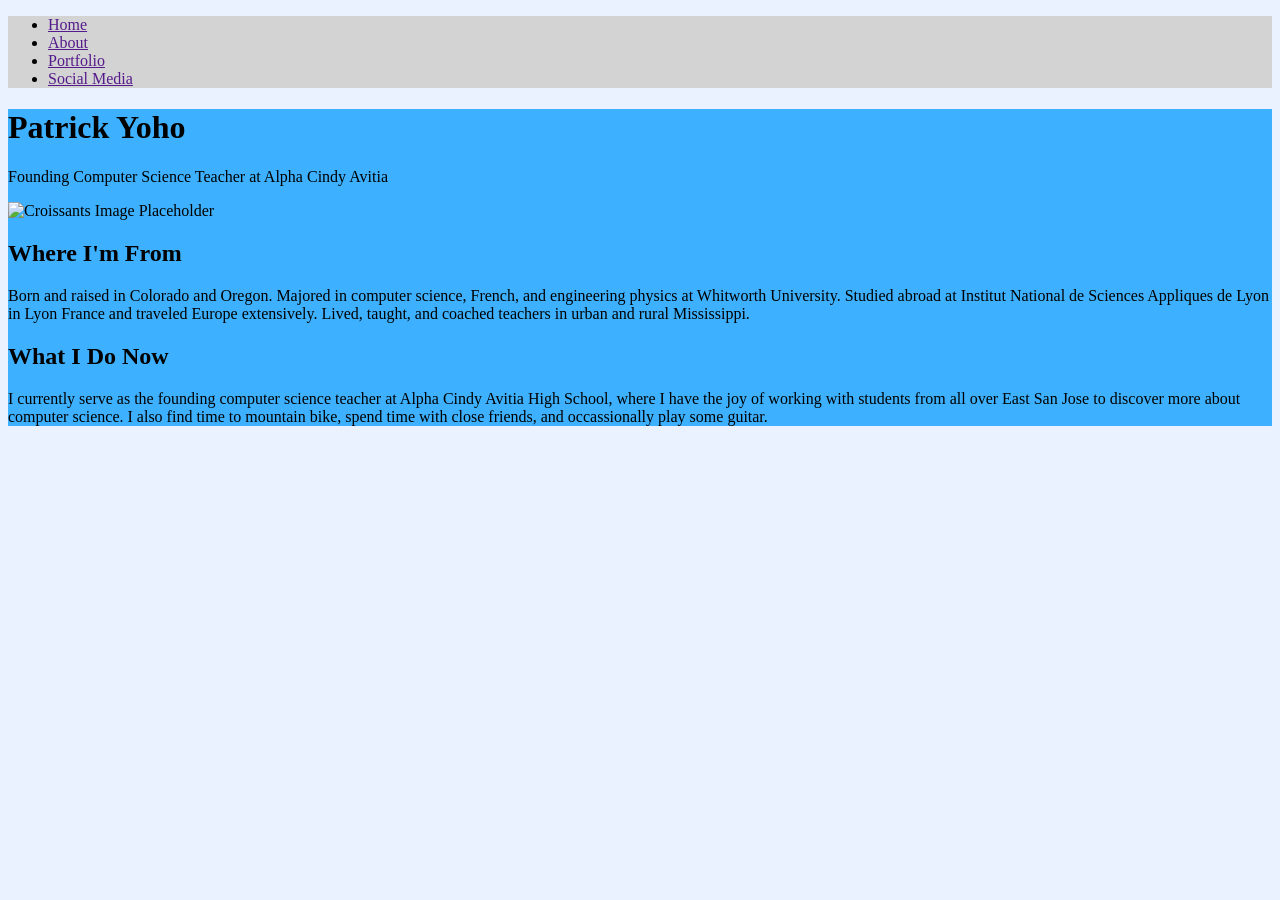
==== index.html @ 8a081e6e "Initial 90s Webpage Commit" ====
<!DOCTYPE html>
<html>
    <head>
        <meta charset="utf-8">
        <title>Patrick Yoho</title>
        
        <style>
            #navbar {
                background-color:lightgray;
            }
            body {
                background-color:rgb(235, 242, 255);
            }
            #main {
                background-color:rgb(61, 177, 255);
            }
            #footer {
                background-color:gray;
            }
        </style>
    </head>
    <body>
        <div id="navbar">
            <ul>
                <li><a href="">Home</a></li>
                <li><a href="">About</a></li>
                <li><a href="">Portfolio</a></li>
                <li><a href="">Social Media</a></li>
            </ul>
        </div>
        
        <div id="main">
            <h1>Patrick Yoho</h1>
            <p>
                Founding Computer Science Teacher at Alpha Cindy Avitia
            </p>
            
            <img src="https://www.kasandbox.org/programming-images/food/croissant.png" alt="Croissants Image Placeholder">
            
            
            
            <h2>Where I'm From</h2>
            <p>
                Born and raised in Colorado and Oregon. Majored in computer science, French, and engineering physics at Whitworth University. Studied abroad at Institut National de Sciences Appliques de Lyon in Lyon France and traveled Europe extensively. Lived, taught, and coached teachers in urban and rural Mississippi.
            </p>
            
            <h2>What I Do Now</h2>
            <p>
                I currently serve as the founding computer science teacher at Alpha Cindy Avitia High School, where I have the joy of working with students from all over East San Jose to discover more about computer science. I also find time to mountain bike, spend time with close friends, and occassionally play some guitar.
            </p>
            
        </div>
        
        <div id="footer">
            
        </div>


    </body>
</html>
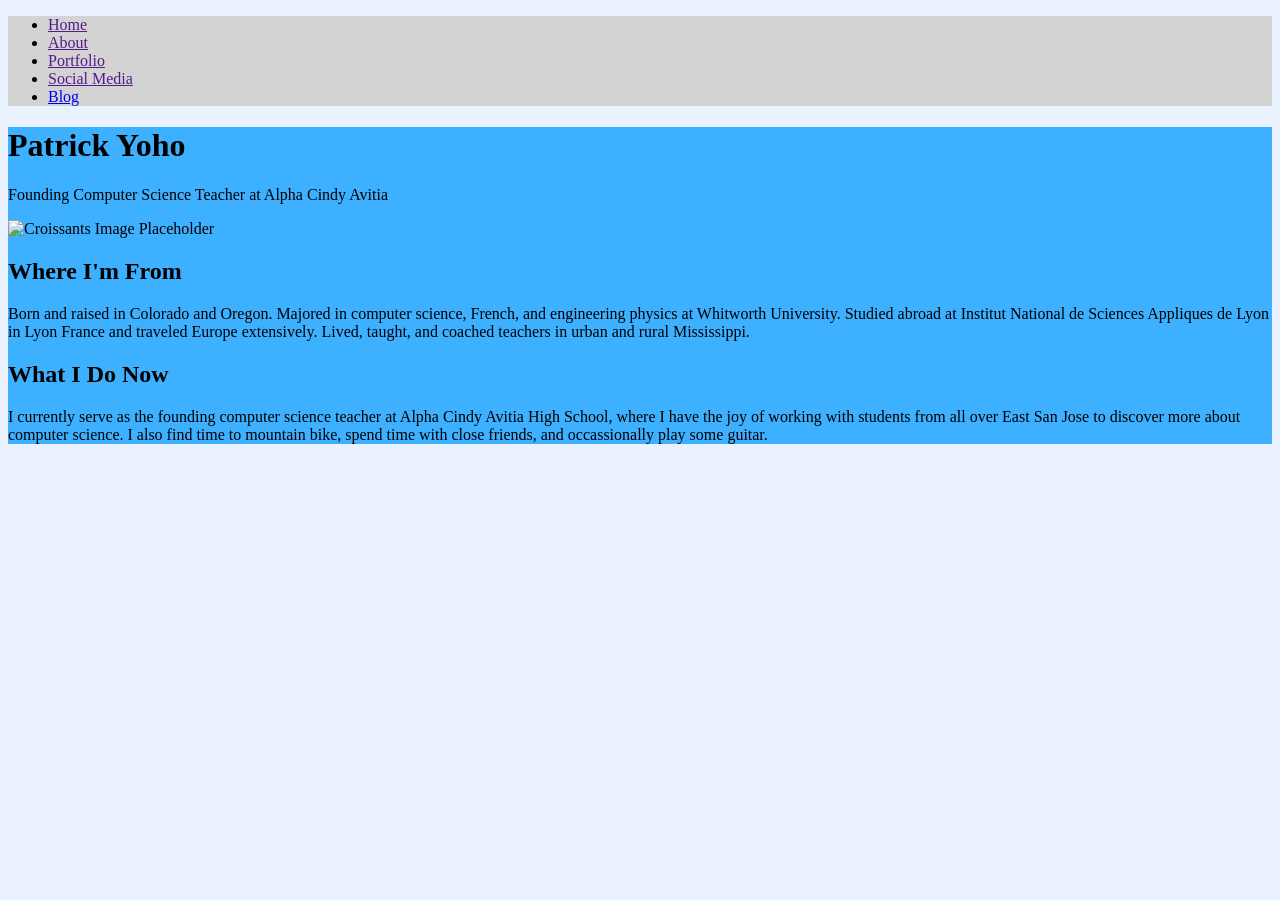
==== commit 667f2670: "Blog Post 1" ====
--- a/index.html
+++ b/index.html
@@ -26,6 +26,7 @@
                 <li><a href="">About</a></li>
                 <li><a href="">Portfolio</a></li>
                 <li><a href="">Social Media</a></li>
+                <li><a href="./blog.html">Blog</a></li>
             </ul>
         </div>
         
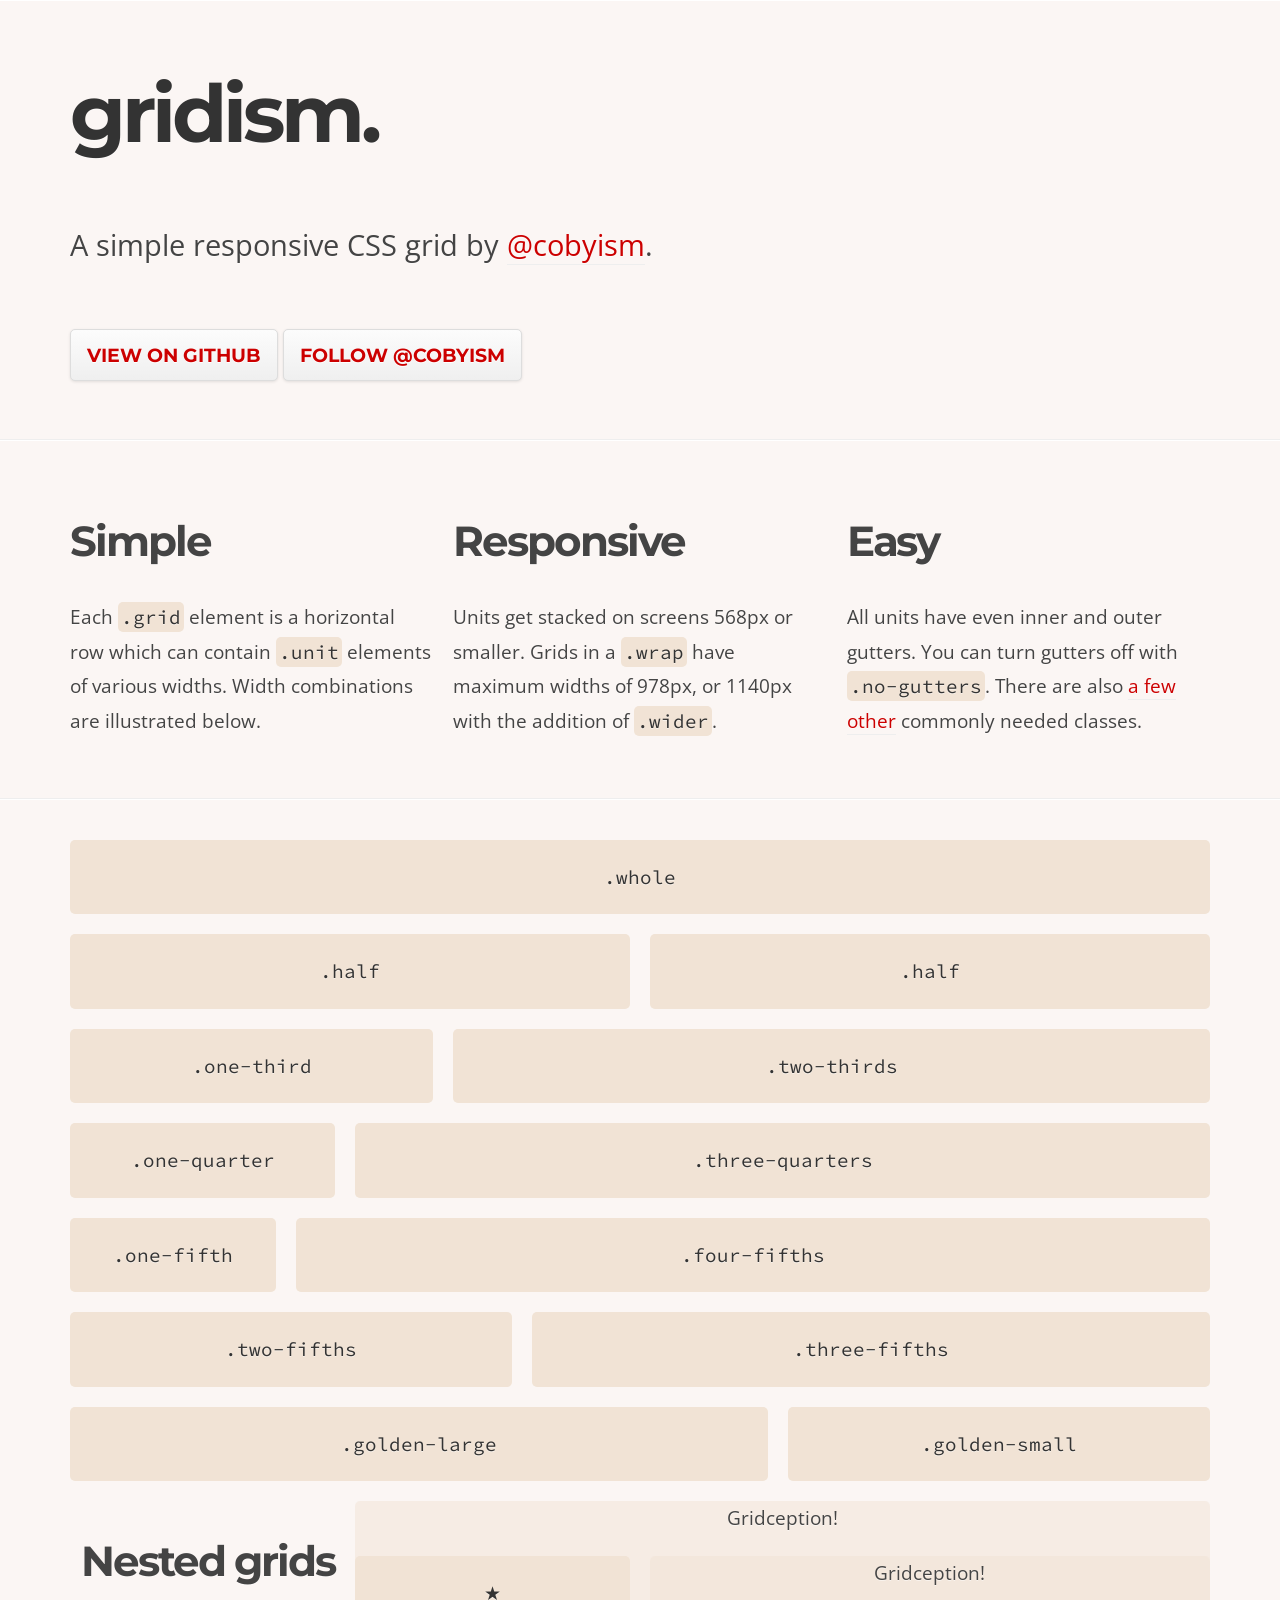
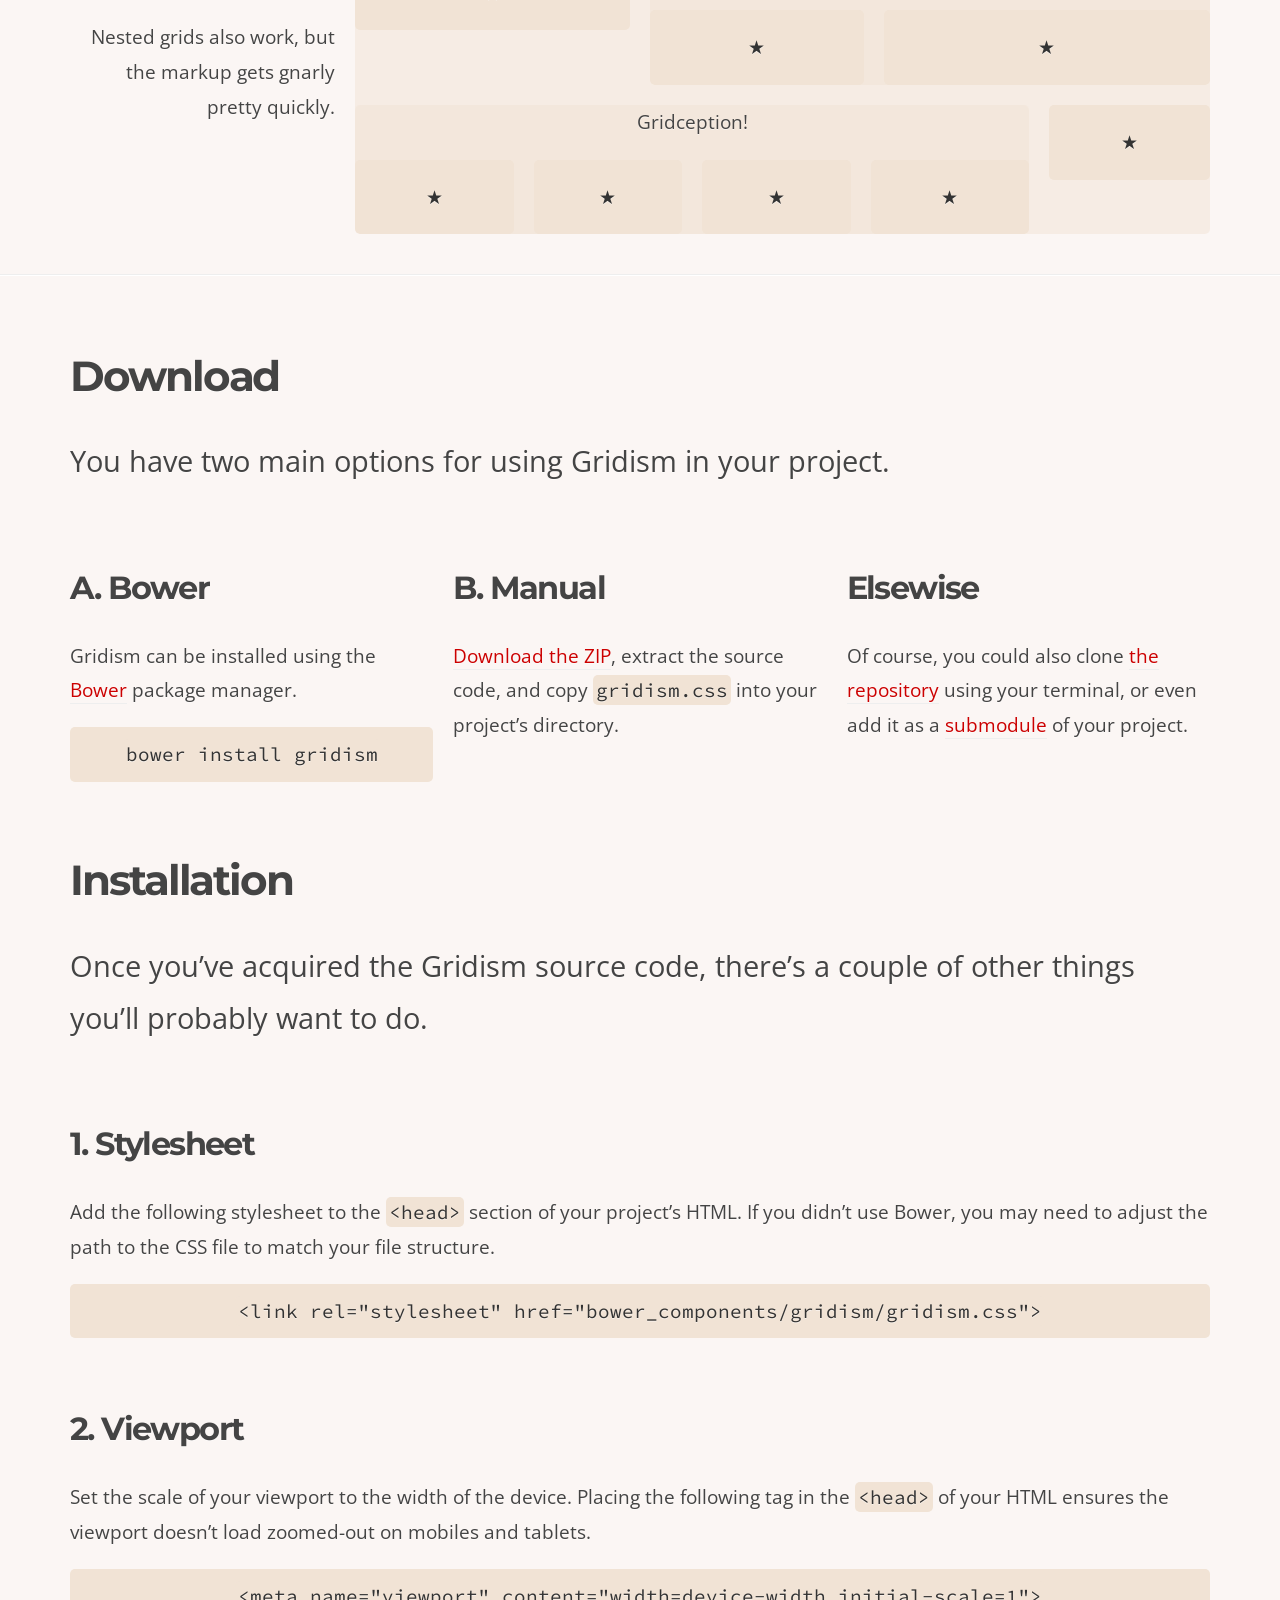
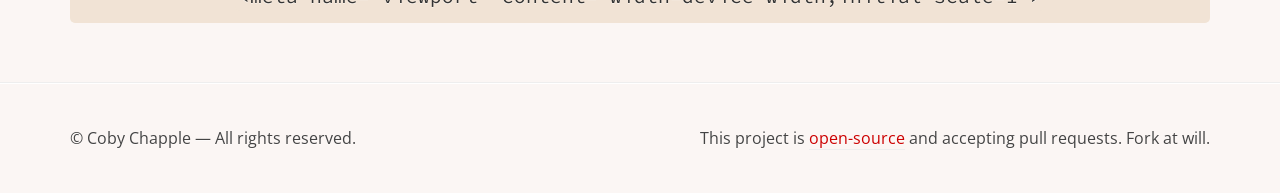
==== commit 8847500a: "Contact.html added" ====
--- a/index.html
+++ b/index.html
@@ -1,61 +1,262 @@
-<!DOCTYPE html>
-<html>
-    <head>
-        <meta charset="utf-8">
-        <title>Patrick Yoho</title>
-        
-        <style>
-            #navbar {
-                background-color:lightgray;
-            }
-            body {
-                background-color:rgb(235, 242, 255);
-            }
-            #main {
-                background-color:rgb(61, 177, 255);
-            }
-            #footer {
-                background-color:gray;
-            }
-        </style>
-    </head>
-    <body>
-        <div id="navbar">
-            <ul>
-                <li><a href="">Home</a></li>
-                <li><a href="">About</a></li>
-                <li><a href="">Portfolio</a></li>
-                <li><a href="">Social Media</a></li>
-                <li><a href="./blog.html">Blog</a></li>
-            </ul>
-        </div>
-        
-        <div id="main">
-            <h1>Patrick Yoho</h1>
-            <p>
-                Founding Computer Science Teacher at Alpha Cindy Avitia
-            </p>
-            
-            <img src="https://www.kasandbox.org/programming-images/food/croissant.png" alt="Croissants Image Placeholder">
-            
-            
-            
-            <h2>Where I'm From</h2>
-            <p>
-                Born and raised in Colorado and Oregon. Majored in computer science, French, and engineering physics at Whitworth University. Studied abroad at Institut National de Sciences Appliques de Lyon in Lyon France and traveled Europe extensively. Lived, taught, and coached teachers in urban and rural Mississippi.
-            </p>
-            
-            <h2>What I Do Now</h2>
-            <p>
-                I currently serve as the founding computer science teacher at Alpha Cindy Avitia High School, where I have the joy of working with students from all over East San Jose to discover more about computer science. I also find time to mountain bike, spend time with close friends, and occassionally play some guitar.
-            </p>
-            
-        </div>
-        
-        <div id="footer">
-            
-        </div>
-
-
-    </body>
-</html>+<!DOCTYPE HTML>
+<html lang="en-US">
+<head>
+  <meta charset="UTF-8">
+  <meta name="viewport" content="width=device-width,initial-scale=1">
+  <title>Gridism • a simple responsive CSS grid by @cobyism</title>
+  
+  <script src="//cdn.optimizely.com/js/2350390699.js"></script>
+  
+  <link href='http://fonts.googleapis.com/css?family=Source+Code+Pro|Montserrat:700|Open+Sans:300italic,400italic,700italic,400,300,700' rel='stylesheet' type='text/css'>
+  <link rel="stylesheet" href="gridism.css">
+  <link rel="stylesheet" href="css/normalize.css">
+  <link rel="stylesheet" href="css/style.css">
+</head>
+<body class="wrap wider">
+
+  <header>
+    <div class="grid">
+      <div class="unit whole center-on-mobiles">
+        <h1><a href="http://cobyism.com/gridism">gridism.</a></h1>
+        <p class="lead">A simple responsive CSS&nbsp;grid by&nbsp;<a href="http://cobyism.com">@cobyism</a>.</p>
+        <p>
+          <a href="https://github.com/cobyism/gridism" class="button">View on GitHub</a>
+          <a href="https://twitter.com/cobyism" class="button" target="_blank">Follow @cobyism</a>
+        </p>
+      </div>
+    </div>
+  </header>
+
+  <section class="instructions">
+    <div class="grid">
+      <div class="unit one-third">
+        <h2>Simple</h2>
+        <p>
+          Each <code>.grid</code> element is a horizontal row which can contain
+          <code>.unit</code> elements of various widths.
+          Width combinations are illustrated&nbsp;below.
+        </p>
+      </div>
+      <div class="unit one-third">
+        <h2>Responsive</h2>
+        <p>
+          Units get stacked on screens 568px or smaller.
+          Grids in a <code>.wrap</code> have maximum widths of 978px, or 1140px
+          with the addition of <code>.wider</code>.
+        </p>
+      </div>
+      <div class="unit one-third">
+        <h2>Easy</h2>
+        <p>
+          All units have even inner and outer gutters.
+          You can turn gutters off with <code>.no-gutters</code>.
+          There are also <a href="https://github.com/cobyism/gridism/blob/gh-pages/gridism.css">a few other</a> commonly needed&nbsp;classes.
+        </p>
+      </div>
+    </div>
+  </section>
+
+  <section class="demo">
+    <div class="grid">
+      <div class="unit whole">
+        <pre>.whole</pre>
+      </div>
+    </div>
+    <div class="grid">
+      <div class="unit half">
+        <pre>.half</pre>
+      </div>
+      <div class="unit half">
+        <pre>.half</pre>
+      </div>
+    </div>
+    <div class="grid">
+      <div class="unit one-third">
+        <pre>.one-third</pre>
+      </div>
+      <div class="unit two-thirds">
+        <pre>.two-thirds</pre>
+      </div>
+    </div>
+    <div class="grid">
+      <div class="unit one-quarter">
+        <pre>.one-quarter</pre>
+      </div>
+      <div class="unit three-quarters">
+        <pre>.three-quarters</pre>
+      </div>
+    </div>
+    <div class="grid">
+      <div class="unit one-fifth">
+        <pre>.one-fifth</pre>
+      </div>
+      <div class="unit four-fifths">
+        <pre>.four-fifths</pre>
+      </div>
+    </div>
+    <div class="grid">
+      <div class="unit two-fifths">
+        <pre>.two-fifths</pre>
+      </div>
+      <div class="unit three-fifths">
+        <pre>.three-fifths</pre>
+      </div>
+    </div>
+    <div class="grid">
+      <div class="unit golden-large">
+        <pre>.golden-large</pre>
+      </div>
+      <div class="unit golden-small">
+        <pre>.golden-small</pre>
+      </div>
+    </div>
+    <div class="grid">
+      <div class="unit one-quarter align-right center-on-mobiles">
+        <h2>Nested grids</h2>
+        <p>Nested grids also work, but the markup gets gnarly pretty&nbsp;quickly.</p>
+      </div>
+      <div class="unit three-quarters">
+        <div class="grid">
+          <div class="unit whole">
+            <p class="align-center">Gridception!</p>
+          </div>
+        </div>
+        <div class="grid">
+          <div class="unit one-third">
+            <pre>★</pre>
+          </div>
+          <div class="unit two-thirds">
+            <div class="grid">
+              <div class="unit whole">
+                <p class="align-center">Gridception!</p>
+              </div>
+            </div>
+            <div class="grid">
+              <div class="unit two-fifths">
+                <pre>★</pre>
+              </div>
+              <div class="unit three-fifths">
+                <pre>★</pre>
+              </div>
+            </div>
+          </div>
+        </div>
+        <div class="grid">
+          <div class="unit four-fifths">
+            <div class="grid">
+              <div class="unit whole">
+                <p class="align-center">Gridception!</p>
+              </div>
+            </div>
+            <div class="grid">
+              <div class="unit one-quarter">
+                <pre>★</pre>
+              </div>
+              <div class="unit one-quarter">
+                <pre>★</pre>
+              </div>
+              <div class="unit one-quarter">
+                <pre>★</pre>
+              </div>
+              <div class="unit one-quarter">
+                <pre>★</pre>
+              </div>
+            </div>
+          </div>
+          <div class="unit one-fifth">
+            <pre>★</pre>
+          </div>
+        </div>
+      </div>
+    </div>
+  </section>
+
+  <section class="usage">
+    <div class="grid">
+      <div class="unit whole">
+        <h2>Download</h2>
+        <p class="lead">You have two main options for using Gridism in your&nbsp;project.</p>
+      </div>
+    </div>
+    <div class="grid">
+      <div class="unit one-third">
+        <h3>A. Bower</h3>
+        <p>Gridism can be installed using the <a href="http://bower.io">Bower</a> package&nbsp;manager.</p>
+        <pre><code>bower install gridism</code></pre>
+      </div>
+      <div class="unit one-third">
+        <h3>B. Manual</h3>
+        <p><a href="https://github.com/cobyism/gridism/archive/gh-pages.zip">Download the ZIP</a>, extract the source code, and copy <code>gridism.css</code> into your project’s&nbsp;directory.</p>
+      </div>
+      <div class="unit one-third">
+        <h3>Elsewise</h3>
+        <p>Of course, you could also clone <a href="https://github.com/cobyism/gridism">the repository</a> using your terminal, or even add it as a <a href="http://git-scm.com/book/en/Git-Tools-Submodules">submodule</a> of your&nbsp;project.</p>
+      </div>
+    </div>
+    <div class="grid">
+      <div class="unit whole">
+        <h2>Installation</h2>
+        <p class="lead">Once you’ve acquired the Gridism source code, there’s a couple of other things you’ll&nbsp;probably want&nbsp;to&nbsp;do.</p>
+      </div>
+    </div>
+    <div class="grid">
+      <div class="unit whole">
+        <h3>1. Stylesheet</h3>
+        <p>Add the following stylesheet to the <code>&lt;head&gt;</code> section of your project’s HTML. If you didn’t use Bower, you may need to adjust the path to the CSS file to match your file&nbsp;structure.</p>
+        <pre><code>&lt;link rel="stylesheet" href="bower_components/gridism/gridism.css"&gt;</code></pre>
+      </div>
+    </div>
+    <div class="grid">
+      <div class="unit whole">
+        <h3>2. Viewport</h3>
+        <p>Set the scale of your viewport to the width of the device. Placing the following tag in the <code>&lt;head&gt;</code> of your HTML ensures the viewport doesn’t load zoomed-out on mobiles and&nbsp;tablets.</p>
+        <pre><code>&lt;meta name="viewport" content="width=device-width,initial-scale=1"&gt;</code></pre>
+      </div>
+    </div>
+  </section>
+
+  <footer>
+    <div class="grid">
+      <div class="unit half">
+        <div class="center-on-mobiles">
+          <p>© Coby Chapple — All rights reserved.</p>
+        </div>
+      </div>
+      <div class="unit half">
+        <div class="align-right center-on-mobiles">
+          <p>This project is <a href="https://github.com/cobyism/gridism">open-source</a> and accepting pull&nbsp;requests. Fork&nbsp;at&nbsp;will.</p>
+        </div>
+      </div>
+    </div>
+  </footer>
+
+  <script type="text/javascript">
+    var _gauges = _gauges || [];
+    (function() {
+      var t   = document.createElement('script');
+      t.type  = 'text/javascript';
+      t.async = true;
+      t.id    = 'gauges-tracker';
+      // Please change this line below to your own account if you’re using this code,
+      // otherwise I get to see all the analytics for your site.
+      t.setAttribute('data-site-id', '50ed90bdf5a1f50492000007');
+      t.src = '//secure.gaug.es/track.js';
+      var s = document.getElementsByTagName('script')[0];
+      s.parentNode.insertBefore(t, s);
+    })();
+  </script>
+  
+  <script>
+    (function(i,s,o,g,r,a,m){i['GoogleAnalyticsObject']=r;i[r]=i[r]||function(){
+    (i[r].q=i[r].q||[]).push(arguments)},i[r].l=1*new Date();a=s.createElement(o),
+    m=s.getElementsByTagName(o)[0];a.async=1;a.src=g;m.parentNode.insertBefore(a,m)
+    })(window,document,'script','//www.google-analytics.com/analytics.js','ga');
+    
+    // Please change this to your own account if you’re using this code,
+    // otherwise I get to see all the analytics for your site.
+    ga('create', 'UA-31312255-3', 'auto');
+    ga('send', 'pageview');
+  </script>
+  
+</body>
+</html>
--- a/gridism.css
+++ b/gridism.css
@@ -0,0 +1,113 @@
+/*
+ * Gridism
+ * A simple, responsive, and handy CSS grid by @cobyism
+ * https://github.com/cobyism/gridism
+ */
+
+/* Preserve some sanity */
+.grid,
+.unit {
+  -webkit-box-sizing: border-box;
+  -moz-box-sizing: border-box;
+  box-sizing: border-box;
+}
+
+/* Set up some rules to govern the grid */
+.grid {
+  display: block;
+  clear: both;
+}
+.grid .unit {
+  float: left;
+  width: 100%;
+  padding: 10px;
+}
+
+/* This ensures the outer gutters are equal to the (doubled) inner gutters. */
+.grid .unit:first-child { padding-left: 20px; }
+.grid .unit:last-child { padding-right: 20px; }
+
+/* Nested grids already have padding though, so let’s nuke it */
+.unit .unit:first-child { padding-left: 0; }
+.unit .unit:last-child { padding-right: 0; }
+.unit .grid:first-child > .unit { padding-top: 0; }
+.unit .grid:last-child > .unit { padding-bottom: 0; }
+
+/* Let people nuke the gutters/padding completely in a couple of ways */
+.no-gutters .unit,
+.unit.no-gutters {
+  padding: 0 !important;
+}
+
+/* Wrapping at a maximum width is optional */
+.wrap .grid,
+.grid.wrap {
+  max-width: 978px;
+  margin: 0 auto;
+}
+
+/* Width classes also have shorthand versions numbered as fractions
+ * For example: for a grid unit 1/3 (one third) of the parent width,
+ * simply apply class="w-1-3" to the element. */
+.grid .whole,          .grid .w-1-1 { width: 100%; }
+.grid .half,           .grid .w-1-2 { width: 50%; }
+.grid .one-third,      .grid .w-1-3 { width: 33.3332%; }
+.grid .two-thirds,     .grid .w-2-3 { width: 66.6665%; }
+.grid .one-quarter,    .grid .w-1-4 { width: 25%; }
+.grid .three-quarters, .grid .w-3-4 { width: 75%; }
+.grid .one-fifth,      .grid .w-1-5 { width: 20%; }
+.grid .two-fifths,     .grid .w-2-5 { width: 40%; }
+.grid .three-fifths,   .grid .w-3-5 { width: 60%; }
+.grid .four-fifths,    .grid .w-4-5 { width: 80%; }
+.grid .golden-small,   .grid .w-g-s { width: 38.2716%; } /* Golden section: smaller piece */
+.grid .golden-large,   .grid .w-g-l { width: 61.7283%; } /* Golden section: larger piece */
+
+/* Clearfix after every .grid */
+.grid {
+  *zoom: 1;
+}
+.grid:before, .grid:after {
+  display: table;
+  content: "";
+  line-height: 0;
+}
+.grid:after {
+  clear: both;
+}
+
+/* Utility classes */
+.align-center { text-align: center; }
+.align-left   { text-align: left; }
+.align-right  { text-align: right; }
+.pull-left    { float: left; }
+.pull-right   { float: right; }
+
+/* Responsive Stuff */
+@media screen and (max-width: 568px) {
+  /* Stack anything that isn’t full-width on smaller screens */
+  .grid .unit {
+    width: 100% !important;
+    padding-left: 20px;
+    padding-right: 20px;
+  }
+  .unit .grid .unit {
+    padding-left: 0px;
+    padding-right: 0px;
+  }
+
+  /* Sometimes, you just want to be different on small screens */
+  .center-on-mobiles {
+    text-align: center !important;
+  }
+  .hide-on-mobiles {
+    display: none !important;
+  }
+}
+
+/* Expand the wrap a bit further on larger screens */
+@media screen and (min-width: 1180px) {
+  .wider .grid {
+    max-width: 1180px;
+    margin: 0 auto;
+  }
+}
--- a/css/style.css
+++ b/css/style.css
@@ -0,0 +1,175 @@
+/*
+ * Gridism demonstration page
+ * These styles are all just for the Gridism demo page.
+ * You don’t need this styleshee in your project.
+ */
+
+/* General */
+
+body {
+  font-family: "Open Sans", "Helvetica Neue", Helvetica, Arial, sans-serif;
+  color: #444;
+  background: #FBF6F4;
+  text-shadow: 0 1px 0 rgba(255,255,255,.5);
+}
+
+/* I use full-width horizontal sections a lot */
+body > header,
+body > section,
+body > footer {
+  display: block;
+  width: 100%;
+  clear: both;
+  float: left;
+}
+
+h1, h2, h3 {
+  font-family: "Montserrat", "Helvetica Neue", Helvetica, Arial, sans-serif;
+  font-weight: 700;
+  letter-spacing: -.05em;
+}
+
+h1 {
+  font-size: 4em;
+}
+
+h2 {
+  font-size: 2em;
+}
+
+h3 {
+  font-size: 1.4em;
+}
+
+a {
+  color: #c00;
+  text-decoration: none;
+  border-bottom: 1px solid #eee;
+  -webkit-transition: all .2s ease-in-out;
+  -moz-transition: all .2s ease-in-out;
+  transition: all .2s ease-in-out;
+}
+
+header, section {
+  border-bottom: 1px solid #eee;
+}
+
+header, section, footer {
+  border-top: 1px solid #fff;
+}
+
+section, footer {
+  padding: 30px 0;
+}
+
+header h1 a {
+  color: #333;
+  border-bottom: none;
+}
+
+header p {
+  margin: 2em 0;
+}
+
+.lead {
+  font-size: 1.5em;
+}
+
+p, pre {
+  font-size: 1.2em;
+  line-height: 1.8em;
+}
+
+.button {
+  border-radius: 5px;
+  background: #efefef;
+  background-image: -moz-linear-gradient(#FCFCFC, #EFEFEF);
+  background-image: -webkit-linear-gradient(#FCFCFC, #EFEFEF);
+  background-image: -ms-linear-gradient(#FCFCFC, #EFEFEF);
+  background-image: linear-gradient(#FCFCFC, #EFEFEF);
+  border: 1px solid #DDDDDD;
+  box-shadow: 0 1px 3px 0 rgba(0,0,0,.1);
+  padding: 8px 16px;
+  text-shadow: 0 1px 0 #fff;
+  font-family: "Montserrat", "Helvetica Neue", Helvetica, Arial, sans-serif;
+  font-weight: 700;
+  text-transform: uppercase;
+  display: inline-block;
+  margin-bottom: .5em;
+}
+
+.button:hover, .button:focus {
+  outline: none;
+  border: 1px solid rgba(255,0,0,.5);
+  box-shadow: 0 1px 3px 0 rgba(0,0,0,.1), 0 0 10px rgba(255,0,0,.3);
+}
+
+footer p {
+  margin: 0;
+  font-size: 1em;
+}
+
+@media (min-width: 960px){
+  h1 {
+    font-size: 5em;
+  }
+  h2 {
+    font-size: 2.6em;
+  }
+  h3 {
+    font-size: 2em;
+  }
+  .lead {
+    font-size: 1.8em;
+  }
+}
+
+/* Styles to help demonstrate the grid */
+
+code, pre {
+  font-family: "Source Code Pro", Consolas, Menlo, Monaco, monospace;
+  background: #F1E3D5;
+  color: #333;
+  padding: 3px;
+  border-radius: 5px;
+}
+
+pre {
+  padding: 10px;
+  text-align: center;
+}
+
+.demo p {
+  margin: 0;
+}
+
+.demo .unit pre {
+  margin: 0;
+  padding: 20px 0;
+  -webkit-transition: all .2s ease-in-out;
+  -moz-transition: all .2s ease-in-out;
+  transition: all .2s ease-in-out;
+}
+
+.demo .unit pre:hover {
+  background: #fc0;
+}
+
+.grid, .unit {
+  -webkit-transition: all .25s ease-in-out;
+  -moz-transition: all .25s ease-in-out;
+  transition: all .25s ease-in-out;
+}
+
+.demo .unit .grid {
+  overflow: hidden;
+  background: rgba(241,227,213,.5);
+}
+
+.demo .unit .grid:first-child {
+  border-radius: 5px 5px 0 0;
+}
+
+.demo .unit .grid:last-child {
+  border-radius: 0 0 5px 5px;
+}
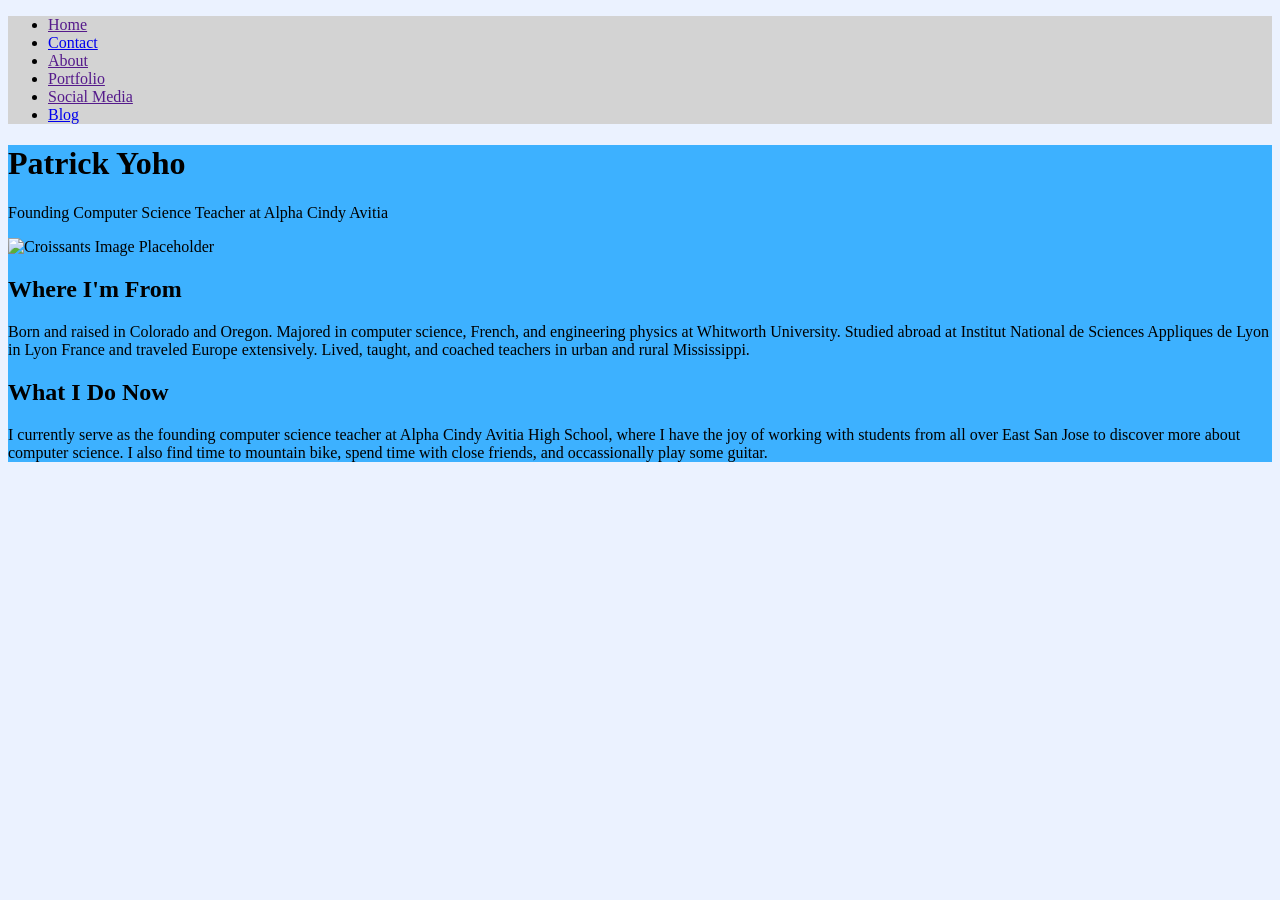
==== commit 4170a891: "Fixed index.html to have the right file contents" ====
--- a/index.html
+++ b/index.html
@@ -1,262 +1,62 @@
-<!DOCTYPE HTML>
-<html lang="en-US">
-<head>
-  <meta charset="UTF-8">
-  <meta name="viewport" content="width=device-width,initial-scale=1">
-  <title>Gridism • a simple responsive CSS grid by @cobyism</title>
-  
-  <script src="//cdn.optimizely.com/js/2350390699.js"></script>
-  
-  <link href='http://fonts.googleapis.com/css?family=Source+Code+Pro|Montserrat:700|Open+Sans:300italic,400italic,700italic,400,300,700' rel='stylesheet' type='text/css'>
-  <link rel="stylesheet" href="gridism.css">
-  <link rel="stylesheet" href="css/normalize.css">
-  <link rel="stylesheet" href="css/style.css">
-</head>
-<body class="wrap wider">
+<!DOCTYPE html>
+<html>
+    <head>
+        <meta charset="utf-8">
+        <title>Patrick Yoho</title>
+        
+        <style>
+            #navbar {
+                background-color:lightgray;
+            }
+            body {
+                background-color:rgb(235, 242, 255);
+            }
+            #main {
+                background-color:rgb(61, 177, 255);
+            }
+            #footer {
+                background-color:gray;
+            }
+        </style>
+    </head>
+    <body>
+        <div id="navbar">
+            <ul>
+                <li><a href="" class="active">Home</a></li>
+                <li><a href="./contact.html">Contact</a></a></li>
+                <li><a href="">About</a></li>
+                <li><a href="">Portfolio</a></li>
+                <li><a href="">Social Media</a></li>
+                <li><a href="./blog.html">Blog</a></li>
+            </ul>
+        </div>
+        
+        <div id="main">
+            <h1>Patrick Yoho</h1>
+            <p>
+                Founding Computer Science Teacher at Alpha Cindy Avitia
+            </p>
+            
+            <img src="https://www.kasandbox.org/programming-images/food/croissant.png" alt="Croissants Image Placeholder">
+            
+            
+            
+            <h2>Where I'm From</h2>
+            <p>
+                Born and raised in Colorado and Oregon. Majored in computer science, French, and engineering physics at Whitworth University. Studied abroad at Institut National de Sciences Appliques de Lyon in Lyon France and traveled Europe extensively. Lived, taught, and coached teachers in urban and rural Mississippi.
+            </p>
+            
+            <h2>What I Do Now</h2>
+            <p>
+                I currently serve as the founding computer science teacher at Alpha Cindy Avitia High School, where I have the joy of working with students from all over East San Jose to discover more about computer science. I also find time to mountain bike, spend time with close friends, and occassionally play some guitar.
+            </p>
+            
+        </div>
+        
+        <div id="footer">
+            
+        </div>
 
-  <header>
-    <div class="grid">
-      <div class="unit whole center-on-mobiles">
-        <h1><a href="http://cobyism.com/gridism">gridism.</a></h1>
-        <p class="lead">A simple responsive CSS&nbsp;grid by&nbsp;<a href="http://cobyism.com">@cobyism</a>.</p>
-        <p>
-          <a href="https://github.com/cobyism/gridism" class="button">View on GitHub</a>
-          <a href="https://twitter.com/cobyism" class="button" target="_blank">Follow @cobyism</a>
-        </p>
-      </div>
-    </div>
-  </header>
 
-  <section class="instructions">
-    <div class="grid">
-      <div class="unit one-third">
-        <h2>Simple</h2>
-        <p>
-          Each <code>.grid</code> element is a horizontal row which can contain
-          <code>.unit</code> elements of various widths.
-          Width combinations are illustrated&nbsp;below.
-        </p>
-      </div>
-      <div class="unit one-third">
-        <h2>Responsive</h2>
-        <p>
-          Units get stacked on screens 568px or smaller.
-          Grids in a <code>.wrap</code> have maximum widths of 978px, or 1140px
-          with the addition of <code>.wider</code>.
-        </p>
-      </div>
-      <div class="unit one-third">
-        <h2>Easy</h2>
-        <p>
-          All units have even inner and outer gutters.
-          You can turn gutters off with <code>.no-gutters</code>.
-          There are also <a href="https://github.com/cobyism/gridism/blob/gh-pages/gridism.css">a few other</a> commonly needed&nbsp;classes.
-        </p>
-      </div>
-    </div>
-  </section>
-
-  <section class="demo">
-    <div class="grid">
-      <div class="unit whole">
-        <pre>.whole</pre>
-      </div>
-    </div>
-    <div class="grid">
-      <div class="unit half">
-        <pre>.half</pre>
-      </div>
-      <div class="unit half">
-        <pre>.half</pre>
-      </div>
-    </div>
-    <div class="grid">
-      <div class="unit one-third">
-        <pre>.one-third</pre>
-      </div>
-      <div class="unit two-thirds">
-        <pre>.two-thirds</pre>
-      </div>
-    </div>
-    <div class="grid">
-      <div class="unit one-quarter">
-        <pre>.one-quarter</pre>
-      </div>
-      <div class="unit three-quarters">
-        <pre>.three-quarters</pre>
-      </div>
-    </div>
-    <div class="grid">
-      <div class="unit one-fifth">
-        <pre>.one-fifth</pre>
-      </div>
-      <div class="unit four-fifths">
-        <pre>.four-fifths</pre>
-      </div>
-    </div>
-    <div class="grid">
-      <div class="unit two-fifths">
-        <pre>.two-fifths</pre>
-      </div>
-      <div class="unit three-fifths">
-        <pre>.three-fifths</pre>
-      </div>
-    </div>
-    <div class="grid">
-      <div class="unit golden-large">
-        <pre>.golden-large</pre>
-      </div>
-      <div class="unit golden-small">
-        <pre>.golden-small</pre>
-      </div>
-    </div>
-    <div class="grid">
-      <div class="unit one-quarter align-right center-on-mobiles">
-        <h2>Nested grids</h2>
-        <p>Nested grids also work, but the markup gets gnarly pretty&nbsp;quickly.</p>
-      </div>
-      <div class="unit three-quarters">
-        <div class="grid">
-          <div class="unit whole">
-            <p class="align-center">Gridception!</p>
-          </div>
-        </div>
-        <div class="grid">
-          <div class="unit one-third">
-            <pre>★</pre>
-          </div>
-          <div class="unit two-thirds">
-            <div class="grid">
-              <div class="unit whole">
-                <p class="align-center">Gridception!</p>
-              </div>
-            </div>
-            <div class="grid">
-              <div class="unit two-fifths">
-                <pre>★</pre>
-              </div>
-              <div class="unit three-fifths">
-                <pre>★</pre>
-              </div>
-            </div>
-          </div>
-        </div>
-        <div class="grid">
-          <div class="unit four-fifths">
-            <div class="grid">
-              <div class="unit whole">
-                <p class="align-center">Gridception!</p>
-              </div>
-            </div>
-            <div class="grid">
-              <div class="unit one-quarter">
-                <pre>★</pre>
-              </div>
-              <div class="unit one-quarter">
-                <pre>★</pre>
-              </div>
-              <div class="unit one-quarter">
-                <pre>★</pre>
-              </div>
-              <div class="unit one-quarter">
-                <pre>★</pre>
-              </div>
-            </div>
-          </div>
-          <div class="unit one-fifth">
-            <pre>★</pre>
-          </div>
-        </div>
-      </div>
-    </div>
-  </section>
-
-  <section class="usage">
-    <div class="grid">
-      <div class="unit whole">
-        <h2>Download</h2>
-        <p class="lead">You have two main options for using Gridism in your&nbsp;project.</p>
-      </div>
-    </div>
-    <div class="grid">
-      <div class="unit one-third">
-        <h3>A. Bower</h3>
-        <p>Gridism can be installed using the <a href="http://bower.io">Bower</a> package&nbsp;manager.</p>
-        <pre><code>bower install gridism</code></pre>
-      </div>
-      <div class="unit one-third">
-        <h3>B. Manual</h3>
-        <p><a href="https://github.com/cobyism/gridism/archive/gh-pages.zip">Download the ZIP</a>, extract the source code, and copy <code>gridism.css</code> into your project’s&nbsp;directory.</p>
-      </div>
-      <div class="unit one-third">
-        <h3>Elsewise</h3>
-        <p>Of course, you could also clone <a href="https://github.com/cobyism/gridism">the repository</a> using your terminal, or even add it as a <a href="http://git-scm.com/book/en/Git-Tools-Submodules">submodule</a> of your&nbsp;project.</p>
-      </div>
-    </div>
-    <div class="grid">
-      <div class="unit whole">
-        <h2>Installation</h2>
-        <p class="lead">Once you’ve acquired the Gridism source code, there’s a couple of other things you’ll&nbsp;probably want&nbsp;to&nbsp;do.</p>
-      </div>
-    </div>
-    <div class="grid">
-      <div class="unit whole">
-        <h3>1. Stylesheet</h3>
-        <p>Add the following stylesheet to the <code>&lt;head&gt;</code> section of your project’s HTML. If you didn’t use Bower, you may need to adjust the path to the CSS file to match your file&nbsp;structure.</p>
-        <pre><code>&lt;link rel="stylesheet" href="bower_components/gridism/gridism.css"&gt;</code></pre>
-      </div>
-    </div>
-    <div class="grid">
-      <div class="unit whole">
-        <h3>2. Viewport</h3>
-        <p>Set the scale of your viewport to the width of the device. Placing the following tag in the <code>&lt;head&gt;</code> of your HTML ensures the viewport doesn’t load zoomed-out on mobiles and&nbsp;tablets.</p>
-        <pre><code>&lt;meta name="viewport" content="width=device-width,initial-scale=1"&gt;</code></pre>
-      </div>
-    </div>
-  </section>
-
-  <footer>
-    <div class="grid">
-      <div class="unit half">
-        <div class="center-on-mobiles">
-          <p>© Coby Chapple — All rights reserved.</p>
-        </div>
-      </div>
-      <div class="unit half">
-        <div class="align-right center-on-mobiles">
-          <p>This project is <a href="https://github.com/cobyism/gridism">open-source</a> and accepting pull&nbsp;requests. Fork&nbsp;at&nbsp;will.</p>
-        </div>
-      </div>
-    </div>
-  </footer>
-
-  <script type="text/javascript">
-    var _gauges = _gauges || [];
-    (function() {
-      var t   = document.createElement('script');
-      t.type  = 'text/javascript';
-      t.async = true;
-      t.id    = 'gauges-tracker';
-      // Please change this line below to your own account if you’re using this code,
-      // otherwise I get to see all the analytics for your site.
-      t.setAttribute('data-site-id', '50ed90bdf5a1f50492000007');
-      t.src = '//secure.gaug.es/track.js';
-      var s = document.getElementsByTagName('script')[0];
-      s.parentNode.insertBefore(t, s);
-    })();
-  </script>
-  
-  <script>
-    (function(i,s,o,g,r,a,m){i['GoogleAnalyticsObject']=r;i[r]=i[r]||function(){
-    (i[r].q=i[r].q||[]).push(arguments)},i[r].l=1*new Date();a=s.createElement(o),
-    m=s.getElementsByTagName(o)[0];a.async=1;a.src=g;m.parentNode.insertBefore(a,m)
-    })(window,document,'script','//www.google-analytics.com/analytics.js','ga');
-    
-    // Please change this to your own account if you’re using this code,
-    // otherwise I get to see all the analytics for your site.
-    ga('create', 'UA-31312255-3', 'auto');
-    ga('send', 'pageview');
-  </script>
-  
-</body>
-</html>
+    </body>
+</html>
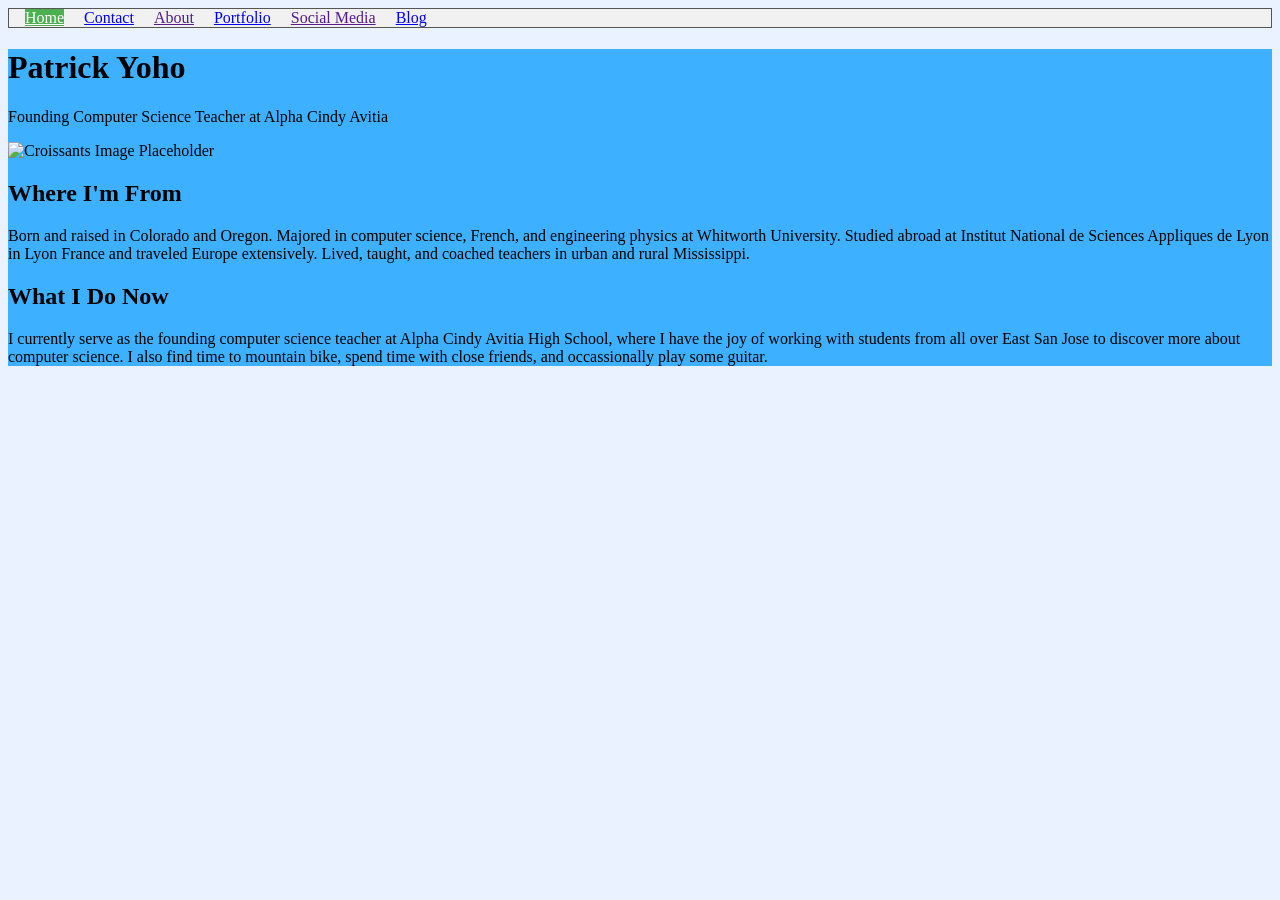
==== commit 286bff36: "First version of portfolio" ====
--- a/index.html
+++ b/index.html
@@ -5,9 +5,36 @@
         <title>Patrick Yoho</title>
         
         <style>
+            /* The CSS below is just for the Navbar */
             #navbar {
-                background-color:lightgray;
+                /*background-color:lightgray;*/
+                text-align: left;
+                display: inline; 
+                
             }
+            ul {
+                list-style-type: none;
+                margin: 0;
+                padding: 0;
+                border: 1px solid #555;
+                /*width: 200px;*/
+                background-color: #f1f1f1;
+            }
+            li {
+                display: inline;
+                color: #000;
+                padding: 8px 0 8px 16px;
+                text-decoration: none;
+            }
+            li a:hover {
+                background-color: #555;
+                color: white;
+            }
+            .active {
+                background-color: #4CAF50;
+                color: white;
+            }
+            /* END OF CSS JUST FOR NAVBAR */
             body {
                 background-color:rgb(235, 242, 255);
             }
@@ -25,7 +52,7 @@
                 <li><a href="" class="active">Home</a></li>
                 <li><a href="./contact.html">Contact</a></a></li>
                 <li><a href="">About</a></li>
-                <li><a href="">Portfolio</a></li>
+                <li><a href="./portfolio.html">Portfolio</a></li>
                 <li><a href="">Social Media</a></li>
                 <li><a href="./blog.html">Blog</a></li>
             </ul>
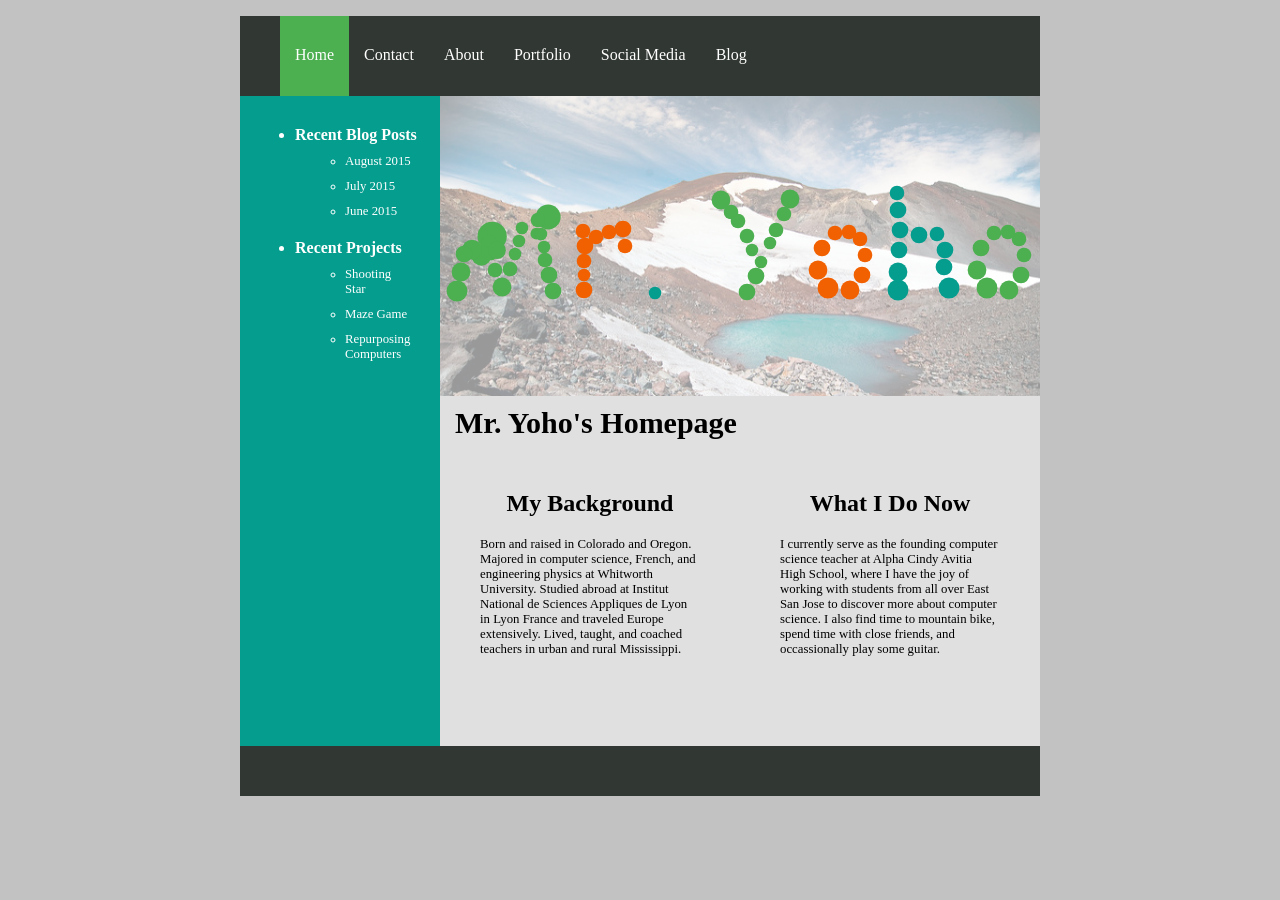
==== commit 947991f9: "More unified theme" ====
--- a/index.html
+++ b/index.html
@@ -1,89 +1,197 @@
 <!DOCTYPE html>
 <html>
-    <head>
-        <meta charset="utf-8">
-        <title>Patrick Yoho</title>
-        
-        <style>
-            /* The CSS below is just for the Navbar */
-            #navbar {
-                /*background-color:lightgray;*/
-                text-align: left;
-                display: inline; 
-                
-            }
-            ul {
-                list-style-type: none;
-                margin: 0;
-                padding: 0;
-                border: 1px solid #555;
-                /*width: 200px;*/
-                background-color: #f1f1f1;
-            }
-            li {
-                display: inline;
-                color: #000;
-                padding: 8px 0 8px 16px;
-                text-decoration: none;
-            }
-            li a:hover {
-                background-color: #555;
-                color: white;
-            }
-            .active {
-                background-color: #4CAF50;
-                color: white;
-            }
-            /* END OF CSS JUST FOR NAVBAR */
-            body {
-                background-color:rgb(235, 242, 255);
-            }
-            #main {
-                background-color:rgb(61, 177, 255);
-            }
-            #footer {
-                background-color:gray;
-            }
-        </style>
-    </head>
-    <body>
-        <div id="navbar">
-            <ul>
-                <li><a href="" class="active">Home</a></li>
-                <li><a href="./contact.html">Contact</a></a></li>
-                <li><a href="">About</a></li>
-                <li><a href="./portfolio.html">Portfolio</a></li>
-                <li><a href="">Social Media</a></li>
-                <li><a href="./blog.html">Blog</a></li>
+<head>
+    <title>Mr. Yoho's Web Page</title>
+  
+    <!-- Code Includes for JS-->
+    <script type="text/javascript" src="//code.jquery.com/jquery-1.10.2.min.js"></script>
+    <script type="text/javascript" src="./js/codecademy_name/alphabet.js"></script>
+    
+    <link rel="stylesheet" type="text/css" href="./css/style.css">
+  <style>
+    body {
+      font-family: Verdana;
+      background-color:#C2C2C2;
+    }
+    
+    .main {
+      clear: left;
+      min-width: 600px;
+      max-width: 800px;
+      height:650px;
+      margin:0 auto;
+    }
+
+    .main-page{
+      display: block;
+      float:right;
+      background-color:#E0E0E0;
+      height:100%;
+      width:75%;
+      box-sizing:border-box;
+    }
+
+    .sidebar {
+      box-sizing:border-box;
+      padding:10px;
+      float:left;
+      width:25%;
+      height:100%;
+      background-color: #059D8E;
+    }
+
+
+
+    .sidebar-nav{
+      margin: 15px 0px;
+      color:#FFFFFF;
+    }
+
+    .sidebar li {
+      margin: 20px 5px 0px;
+    }
+
+    .sidebar ul ul li{
+      margin: 10px 15px 0px;
+      font-size:0.8em;
+    }
+
+    .sidebar ul ul li a{
+      text-decoration: none;
+      color: #FFFFFF;
+    }
+
+    .sidebar ul ul li a:hover{
+      color: #F26101;
+    }
+
+    .image-container {
+      height:300px;
+      width:100%;
+      position: relative;
+      background-image: url("./img/home/south_sister.jpg");
+      background-color: rgba(255, 255, 255, .6);
+      background-repeat: no-repeat;
+      background-size: 100%;
+      background-blend-mode: color;
+    }
+    
+    /*
+    .image-container:before {
+      
+      content: ' ';
+      display: block;
+      position: absolute;
+      left: 0;
+      top: 0;
+      width: 100%;
+      height: 100%;
+      z-index: 0;
+      opacity: 0.4;
+      background-image: url('./img/home/south_sister.jpg');
+      background-repeat: no-repeat;
+      -ms-background-size: cover;
+      -o-background-size: cover;
+      -moz-background-size: cover;
+      -webkit-background-size: cover;
+      background-size: cover;
+    }
+    */
+    /*
+      background-image:url("./img/home/south_sister.jpg");
+      background-repeat: no-repeat;
+      background-size: 100%;
+      z-index: 1;
+      opacity:0.5;
+      */
+
+    .main-title {
+      margin: 10px 15px;
+      font-size: 30px;
+    }
+
+    .left-panel{
+      box-sizing: border-box;
+      width: 50%;
+      float:left;
+      padding:20px;
+    }
+
+    .right-panel{
+      box-sizing: border-box;
+      width: 50%;
+      float:left;
+      padding:20px;
+    }
+
+    .sub-title {
+      text-align: center;
+    }
+
+    .text-info {
+      font-size: 0.8em;
+      margin: 20px;
+    }
+
+
+
+
+  </style>
+</head>
+<body>
+    <div class="navbar">
+        <ul class="navigation">
+            <li class="active"><a href="">Home</a></li>
+            <li><a href="./contact.html">Contact</a></a></li>
+            <li><a href="">About</a></li>
+            <li><a href="./portfolio.html">Portfolio</a></li>
+            <li><a href="">Social Media</a></li>
+            <li><a href="./blog.html">Blog</a></li>
+        </ul>
+    </div>
+
+    <div class="main">
+        <div class="sidebar">
+            <ul class="sidebar-nav">
+                <li><strong>Recent Blog Posts</strong></li>
+                <ul>
+                    <li><a href="#">August 2015</a></li>
+                    <li><a href="#">July 2015</a></li>
+                    <li><a href="#">June 2015</a></li>
+                </ul>
+                <li><strong>Recent Projects</strong></li>
+                <ul>
+                    <li><a href="#">Shooting Star</a></li>
+                    <li><a href="#">Maze Game</a></li>
+                    <li><a href="#">Repurposing Computers</a></li>
+                </ul>
             </ul>
         </div>
-        
-        <div id="main">
-            <h1>Patrick Yoho</h1>
-            <p>
-                Founding Computer Science Teacher at Alpha Cindy Avitia
-            </p>
+        <div class="main-page">
+            <div class="image-container">
+                <!-- Code to Incorporate Codecademy Name Thing -->
+                
+                <canvas id="myCanvas"></canvas>
+                <script type="text/javascript" src="./js/codecademy_name/bubbles.js"></script>
+                <script type="text/javascript" src="./js/codecademy_name/main.js"></script>
+            </div>
             
-            <img src="https://www.kasandbox.org/programming-images/food/croissant.png" alt="Croissants Image Placeholder">
-            
-            
-            
-            <h2>Where I'm From</h2>
-            <p>
-                Born and raised in Colorado and Oregon. Majored in computer science, French, and engineering physics at Whitworth University. Studied abroad at Institut National de Sciences Appliques de Lyon in Lyon France and traveled Europe extensively. Lived, taught, and coached teachers in urban and rural Mississippi.
-            </p>
-            
-            <h2>What I Do Now</h2>
-            <p>
-                I currently serve as the founding computer science teacher at Alpha Cindy Avitia High School, where I have the joy of working with students from all over East San Jose to discover more about computer science. I also find time to mountain bike, spend time with close friends, and occassionally play some guitar.
-            </p>
-            
+            <h1 class="main-title">Mr. Yoho's Homepage</h1>
+            <div class="left-panel">
+                <h2 class="sub-title">My Background</h2>
+                    <p class="text-info">Born and raised in Colorado and Oregon. Majored in computer science, French, and engineering physics at Whitworth University. Studied abroad at Institut National de Sciences Appliques de Lyon in Lyon France and traveled Europe extensively. Lived, taught, and coached teachers in urban and rural Mississippi.
+            </div>
+            <div class="right-panel">
+                <h2 class="sub-title">What I Do Now</h2>
+                <p class="text-info">I currently serve as the founding computer science teacher at Alpha Cindy Avitia High School, where I have the joy of working with students from all over East San Jose to discover more about computer science. I also find time to mountain bike, spend time with close friends, and occassionally play some guitar.
+            </div>
+
+            </div>
+        <div class="footer">
         </div>
-        
-        <div id="footer">
-            
-        </div>
+    </div>
+    
+    
 
-
-    </body>
+</body>
 </html>
--- a/css/style.css
+++ b/css/style.css
@@ -0,0 +1,61 @@
+/* NAVBAR CSS BEGIN */
+    .nav li {
+      line-height: 40px;
+      padding:20px;
+      list-style: none;
+      display: inline-block;
+      background-color: white;
+    }
+
+    /* Select all child links in a nav element */
+    .nav a {
+      text-decoration: none;
+    }
+
+    .navbar-outside {
+      display:block;
+      background-color: #313732;
+      height:80px;
+    }
+
+    .navbar {
+      display:block;
+      background-color: #313732;
+      height:80px;
+      margin:0 auto;
+      min-width:600px;
+      max-width:800px;
+    }
+
+    .navigation li {
+      padding: 30px 15px;
+      list-style: none;
+      text-decoration: none;
+      float:left;
+      height: 20px;
+    }
+
+    .navigation li a {
+      text-decoration: none;
+      color:#FFFFFF;
+    }
+
+    .navigation li:hover {
+      background-color: #F26101;
+    }
+    
+    .active {
+        background-color: #4CAF50;
+        color: white;
+    }
+    /* END NAVBAR CSS */
+    
+    /* FOOTER */
+    .footer{
+      min-width:600px;
+      max-width:800px;
+      margin:0 auto;
+      background-color: #313732;
+      height:50px;
+      clear:both;
+    }
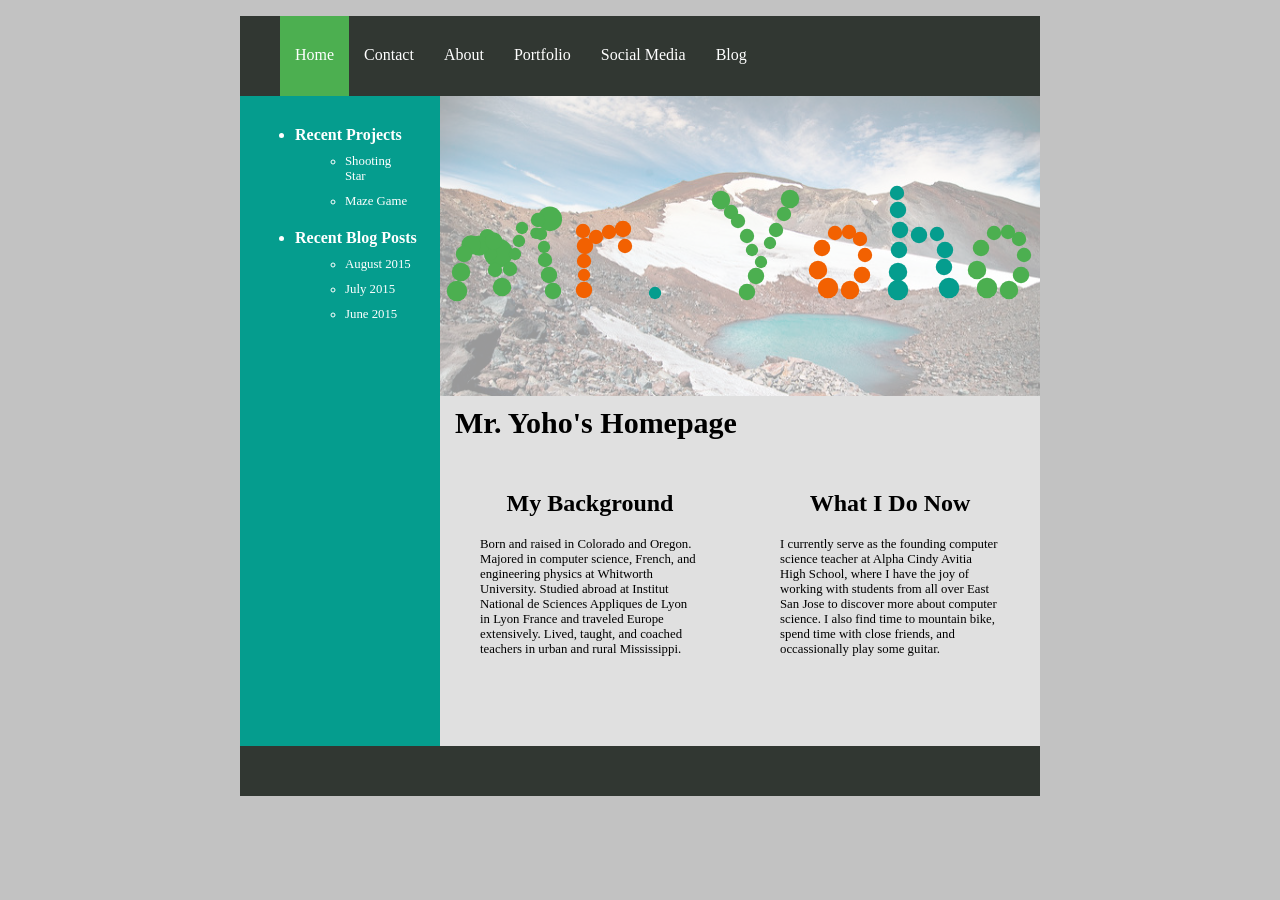
==== commit f73eef3d: "Updated contact page with Twitter button and email" ====
--- a/index.html
+++ b/index.html
@@ -75,35 +75,6 @@
       background-size: 100%;
       background-blend-mode: color;
     }
-    
-    /*
-    .image-container:before {
-      
-      content: ' ';
-      display: block;
-      position: absolute;
-      left: 0;
-      top: 0;
-      width: 100%;
-      height: 100%;
-      z-index: 0;
-      opacity: 0.4;
-      background-image: url('./img/home/south_sister.jpg');
-      background-repeat: no-repeat;
-      -ms-background-size: cover;
-      -o-background-size: cover;
-      -moz-background-size: cover;
-      -webkit-background-size: cover;
-      background-size: cover;
-    }
-    */
-    /*
-      background-image:url("./img/home/south_sister.jpg");
-      background-repeat: no-repeat;
-      background-size: 100%;
-      z-index: 1;
-      opacity:0.5;
-      */
 
     .main-title {
       margin: 10px 15px;
@@ -153,17 +124,16 @@
     <div class="main">
         <div class="sidebar">
             <ul class="sidebar-nav">
+                <li><strong>Recent Projects</strong></li>
+                <ul>
+                    <li><a href="./portfolio.html">Shooting Star</a></li>
+                    <li><a href="./portfolio.html">Maze Game</a></li>
+                </ul>
                 <li><strong>Recent Blog Posts</strong></li>
                 <ul>
                     <li><a href="#">August 2015</a></li>
                     <li><a href="#">July 2015</a></li>
                     <li><a href="#">June 2015</a></li>
-                </ul>
-                <li><strong>Recent Projects</strong></li>
-                <ul>
-                    <li><a href="#">Shooting Star</a></li>
-                    <li><a href="#">Maze Game</a></li>
-                    <li><a href="#">Repurposing Computers</a></li>
                 </ul>
             </ul>
         </div>
